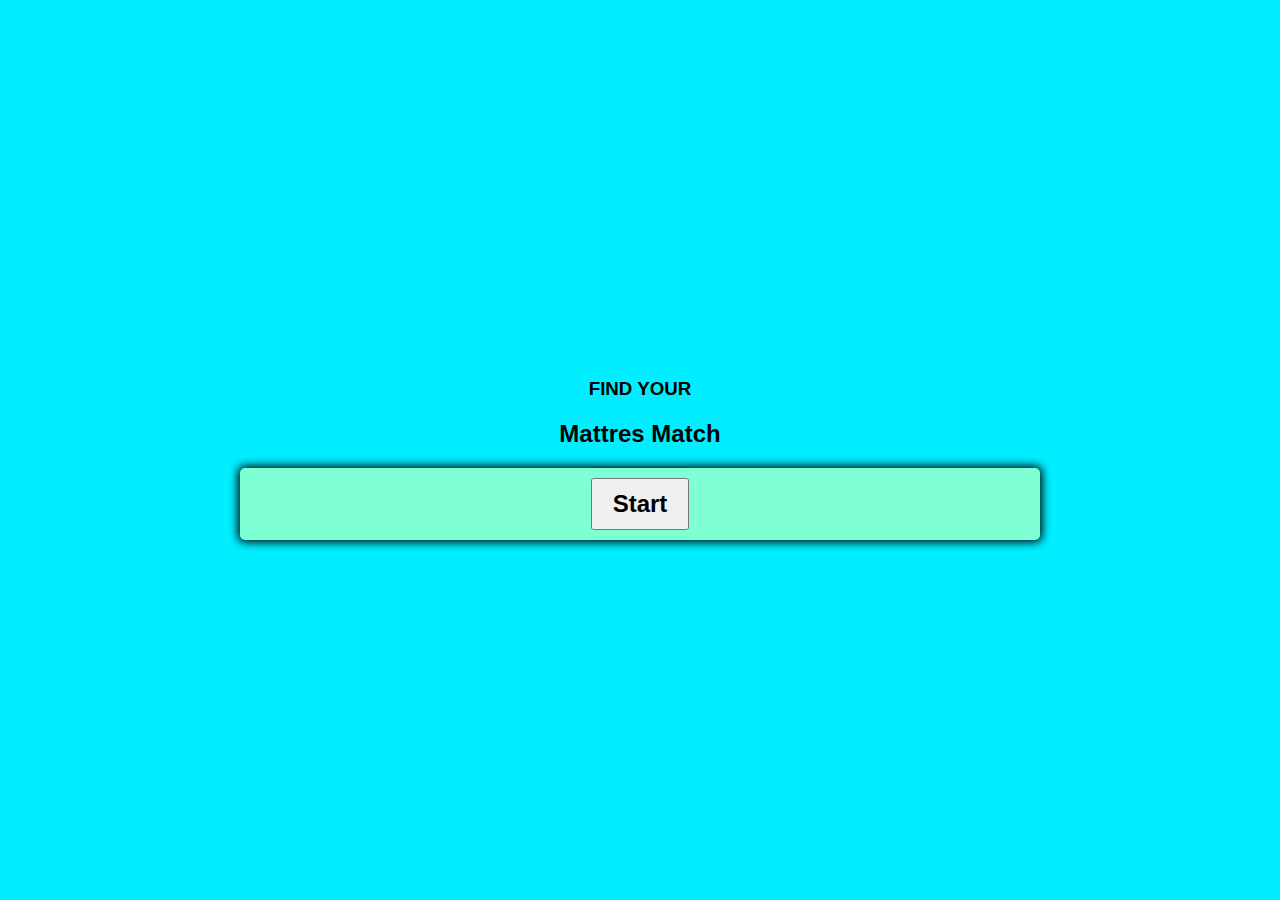
==== src/quiz/quiz.html @ 1991f892 "feat: add quiz" ====
<!DOCTYPE html>
<html lang="en">
<head>
  <meta charset="UTF-8">
  <meta http-equiv="X-UA-Compatible" content="IE=edge">
  <meta name="viewport" content="width=device-width, initial-scale=1.0">
  <link href="./quiz.css" rel="stylesheet">
  <script defer src="./quiz.js"></script>
  <title>Choose your Mattres</title>
</head>
<body>
  <div class="section-1">
    <h3>FIND YOUR</h3>
    <h2>Mattres Match</h2>
    <div class="container">
      <div id="questionnaire-container" class="hide">
        <div id="question">Question</div>
        <input type="text" placeholder="Enter your email here" class="hide" id="input-text">
        <div id="answer-btn" class="btn-grid">
          <button class="btn">answer-1</button>
          <button class="btn">answer-2</button>
          <button class="btn">answer-3</button>
          <button class="btn">answer-4</button>
        </div>
      </div>
      <div class="control">
        <button id="start-btn" class="start-btn button">Start</button>
        <button id="prev-btn" class="prev-btn btn hide">Previous Question</button>
        <button id="submit-btn" class="submit-btn btn hide">Submit</button>
        <button id="back-btn" class="button btn hide" onclick="document.location='../../index.html'">Back to Home</button>
      </div>
    </div>
  </div>
</body>
</html>
---- src/quiz/quiz.css ----
*, *::after, *::before{
  box-sizing: border-box;
  font-family: Arial, Helvetica, sans-serif;
} 

body{
  padding: 0;
  margin: 0;
  display: flex;
  width: 100vw;
  height: 100vh;
  justify-content: center;
  align-items: center;
  background-color: rgb(0, 238, 255);
}

.section-1{
  justify-content: center;
  align-items: center;
  text-align: center;
}

.container{
  justify-content: center;
  align-items: center;
  width: 800px;
  max-width: 100%;
  background-color: aquamarine;
  border-radius: 5px;
  padding: 10px;
  box-shadow: 0 0 10px 2px;
}

.btn-grid {
  display: grid;
  grid-template-columns: repeat(4, auto);
  gap: 10px;
  margin: 20px 0;
  justify-content: center;
  text-align: center;
}

.btn{
  border-radius: 5px;
  padding: 5px 10px;
  outline: none;
}

.btn:hover {
  border-color: black;
}

.start-btn, .next-btn {
  font-size: 1.5rem;
  font-weight: bold;
  padding: 10px 20px;
}

.controls {
  display: flex;
  justify-content: center;
  align-items: center;
}

.hide {
  display: none;
}

#input-text {
  margin: 10px 10px 0 0;
  height: 20px;
  width: auto;
}
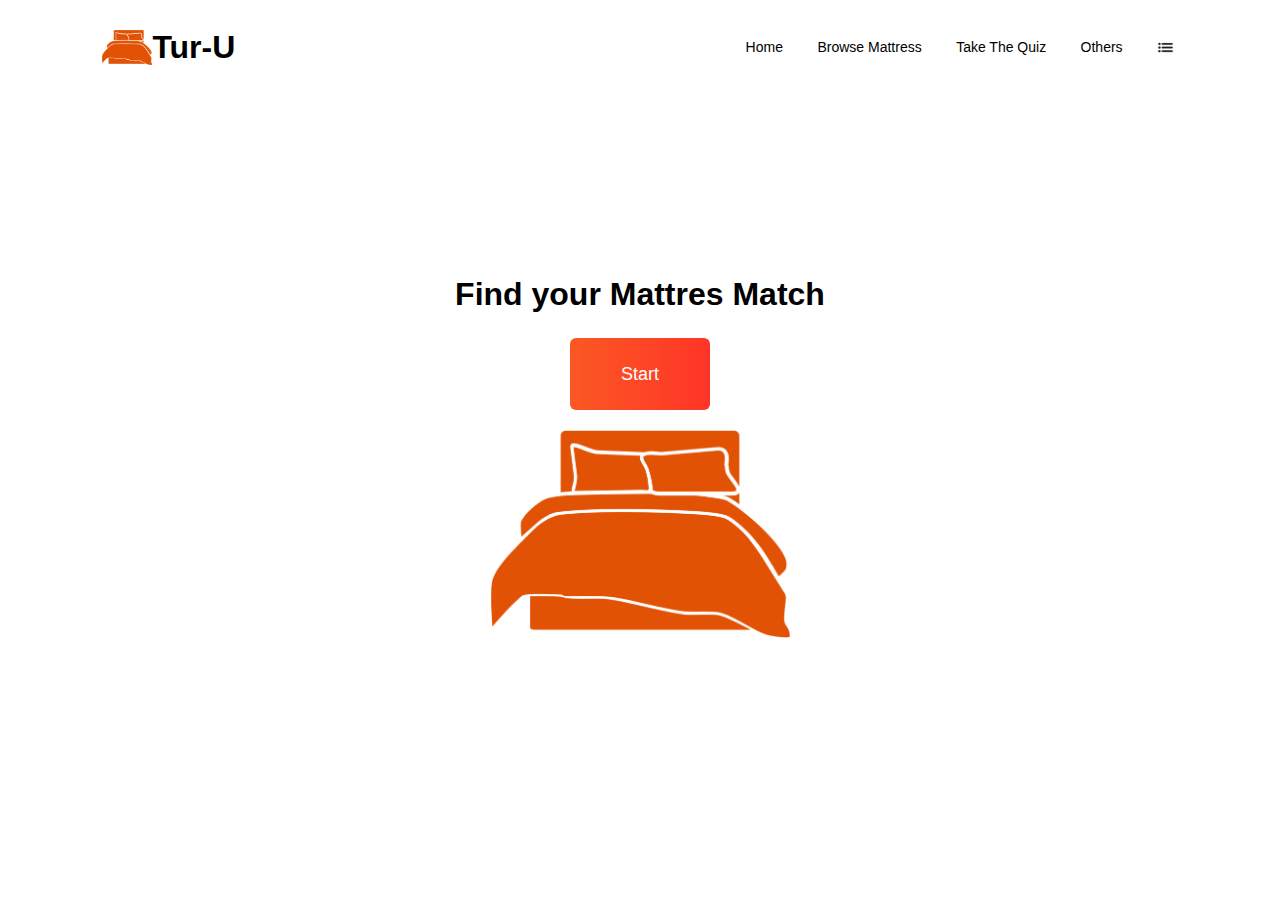
==== commit 9957d28b: "fix: form quiz" ====
--- a/src/quiz/quiz.html
+++ b/src/quiz/quiz.html
@@ -9,25 +9,43 @@
   <title>Choose your Mattres</title>
 </head>
 <body>
-  <div class="section-1">
-    <h3>FIND YOUR</h3>
-    <h2>Mattres Match</h2>
-    <div class="container">
-      <div id="questionnaire-container" class="hide">
-        <div id="question">Question</div>
-        <input type="text" placeholder="Enter your email here" class="hide" id="input-text">
-        <div id="answer-btn" class="btn-grid">
-          <button class="btn">answer-1</button>
-          <button class="btn">answer-2</button>
-          <button class="btn">answer-3</button>
-          <button class="btn">answer-4</button>
+  <div class="container">
+    <div class="section-1">
+      <div class="navbar">
+        <img src="../../assets/images/logo.png" class="logo">
+        <h1>Tur-U</h1>
+        <nav>
+            <ul>
+                <li><a href="../../index.html">Home</a></li>
+                <li><a href="#">Browse Mattress</a></li>
+                <li><a href="#">Take The Quiz</a></li>
+                <li><a href="#">Others</a></li>
+            </ul>
+        </nav>
+        <img src="../../assets/images/menu-icon.png" class="menu-icon">
+    </div>
+
+    </div>
+    <div class="section-2">
+      <h1 style="margin: 25px 0 25px 0;">Find your Mattres Match</h1>
+      <button id="start-btn" class="start-btn button">Start</button>
+      <img src="../../assets/images/logo.png" class="logo-sec2" id="logo-sec2">
+      <div id="container-quest" class="quest hide">
+        <div class="questionnaire-container">
+          <div id="question">Question</div>
+          <input type="text" placeholder="  Enter your email here..." class="hide" id="input-text">
+          <div id="answer-btn" class="btn-grid">
+            <button class="btn">answer-1</button>
+            <button class="btn">answer-2</button>
+            <button class="btn">answer-3</button>
+            <button class="btn">answer-4</button>
+          </div>
         </div>
-      </div>
-      <div class="control">
-        <button id="start-btn" class="start-btn button">Start</button>
-        <button id="prev-btn" class="prev-btn btn hide">Previous Question</button>
-        <button id="submit-btn" class="submit-btn btn hide">Submit</button>
-        <button id="back-btn" class="button btn hide" onclick="document.location='../../index.html'">Back to Home</button>
+        <div class="control">
+          <button id="prev-btn" class="prev-btn btn hide">Previous Question</button>
+          <button id="submit-btn" class="submit-btn btn hide">Submit</button>
+          <button id="back-btn" class="button btn hide" onclick="document.location='../../index.html'">Back to Home</button>
+        </div>
       </div>
     </div>
   </div>
--- a/src/quiz/quiz.css
+++ b/src/quiz/quiz.css
@@ -1,73 +1,128 @@
 *, *::after, *::before{
   box-sizing: border-box;
   font-family: Arial, Helvetica, sans-serif;
+  margin: 0;
+  padding: 0;
 } 
-
-body{
-  padding: 0;
-  margin: 0;
+.container{
+  width: 100%;
+  min-height: 100vh;
+  padding-left: 8%;
+  padding-right: 8%;
+  box-sizing: border-box;
+  overflow: hidden;
+}
+.navbar{
+  width: 100%;
   display: flex;
-  width: 100vw;
-  height: 100vh;
-  justify-content: center;
   align-items: center;
-  background-color: rgb(0, 238, 255);
+  text-align: left;
 }
-
-.section-1{
+.navbar h1{
+  list-style: none;
+  display: inline-block;
+  font-size: 20;
+  color: black;
+}
+nav{
+  flex: 1;
+  text-align: right;
+}
+nav ul li{
+  list-style: none;
+  display: inline-block;
+  margin-right: 30px;
+}
+nav ul li a{
+  text-decoration: none;
+  color: #000;
+  font-size: 14px;
+}
+nav ul li a:hover{
+  color: #fb5823;
+}
+.logo{
+  width: 50px;
+  cursor: pointer;
+  margin: 30px 0;
+}
+.menu-icon{
+  width: 25px;
+  cursor: pointer;
+}
+.section-2{
+  height: 80vh;
+  display: flex;
+  flex-direction: column;
   justify-content: center;
   align-items: center;
   text-align: center;
 }
-
-.container{
-  justify-content: center;
-  align-items: center;
-  width: 800px;
-  max-width: 100%;
-  background-color: aquamarine;
-  border-radius: 5px;
-  padding: 10px;
-  box-shadow: 0 0 10px 2px;
-}
-
-.btn-grid {
-  display: grid;
-  grid-template-columns: repeat(4, auto);
-  gap: 10px;
-  margin: 20px 0;
-  justify-content: center;
-  text-align: center;
-}
-
-.btn{
-  border-radius: 5px;
-  padding: 5px 10px;
-  outline: none;
-}
-
-.btn:hover {
-  border-color: black;
-}
-
-.start-btn, .next-btn {
-  font-size: 1.5rem;
-  font-weight: bold;
-  padding: 10px 20px;
-}
-
-.controls {
-  display: flex;
+.quest{
+  height: 50vh;
+  width: 100vh;
+  max-width: 80%;
+  border-radius: 20px;
+  background: linear-gradient(to right,#ff54a2, #ff575a);
   justify-content: center;
   align-items: center;
 }
+.start-btn{
+  font-size: 24px;
+  font-family: sans-serif;
+}
+.logo-sec2{
+  justify-content: center;
+  align-items: center;
+  margin: 20px 0 20px 0;
+  width: 300px;
+}
+#question{
+  margin: 30px 0 30px 0;
+  font-size: 24px;
+  color: #fff;
+}
+.btn-grid {
+  display: flex;
+  flex-wrap: nowrap;
+  flex-direction: row;
+  justify-content: center;
+  align-items: stretch;
+  grid-template-columns: repeat(2, auto);
+  gap: 10px;
+  margin: 20px 10px;
+}
+.button {
+  font-size: 18px;
+  min-height: 8vh;
+}
+.control{
+  margin: 20px 0 10px 0;
+}
+button{
+  width: 140px;
+  border: 0;
+  padding: 12px 10px;
+  outline: none;
+  color: #fff;
+  background: linear-gradient(to right, #fb5823, #ff3527);
+  border-radius: 6px;
+  cursor: pointer;
+  transition: width 0.5s;
+}
+button:hover{
+  width: 160px;
+  align-items: center;
+} 
 
 .hide {
   display: none;
 }
 
 #input-text {
-  margin: 10px 10px 0 0;
-  height: 20px;
-  width: auto;
+  margin: 0 0 0 0;
+  height: 40px;
+  width: 250px;
+  border: none;
+  border-radius: 5px;
 }